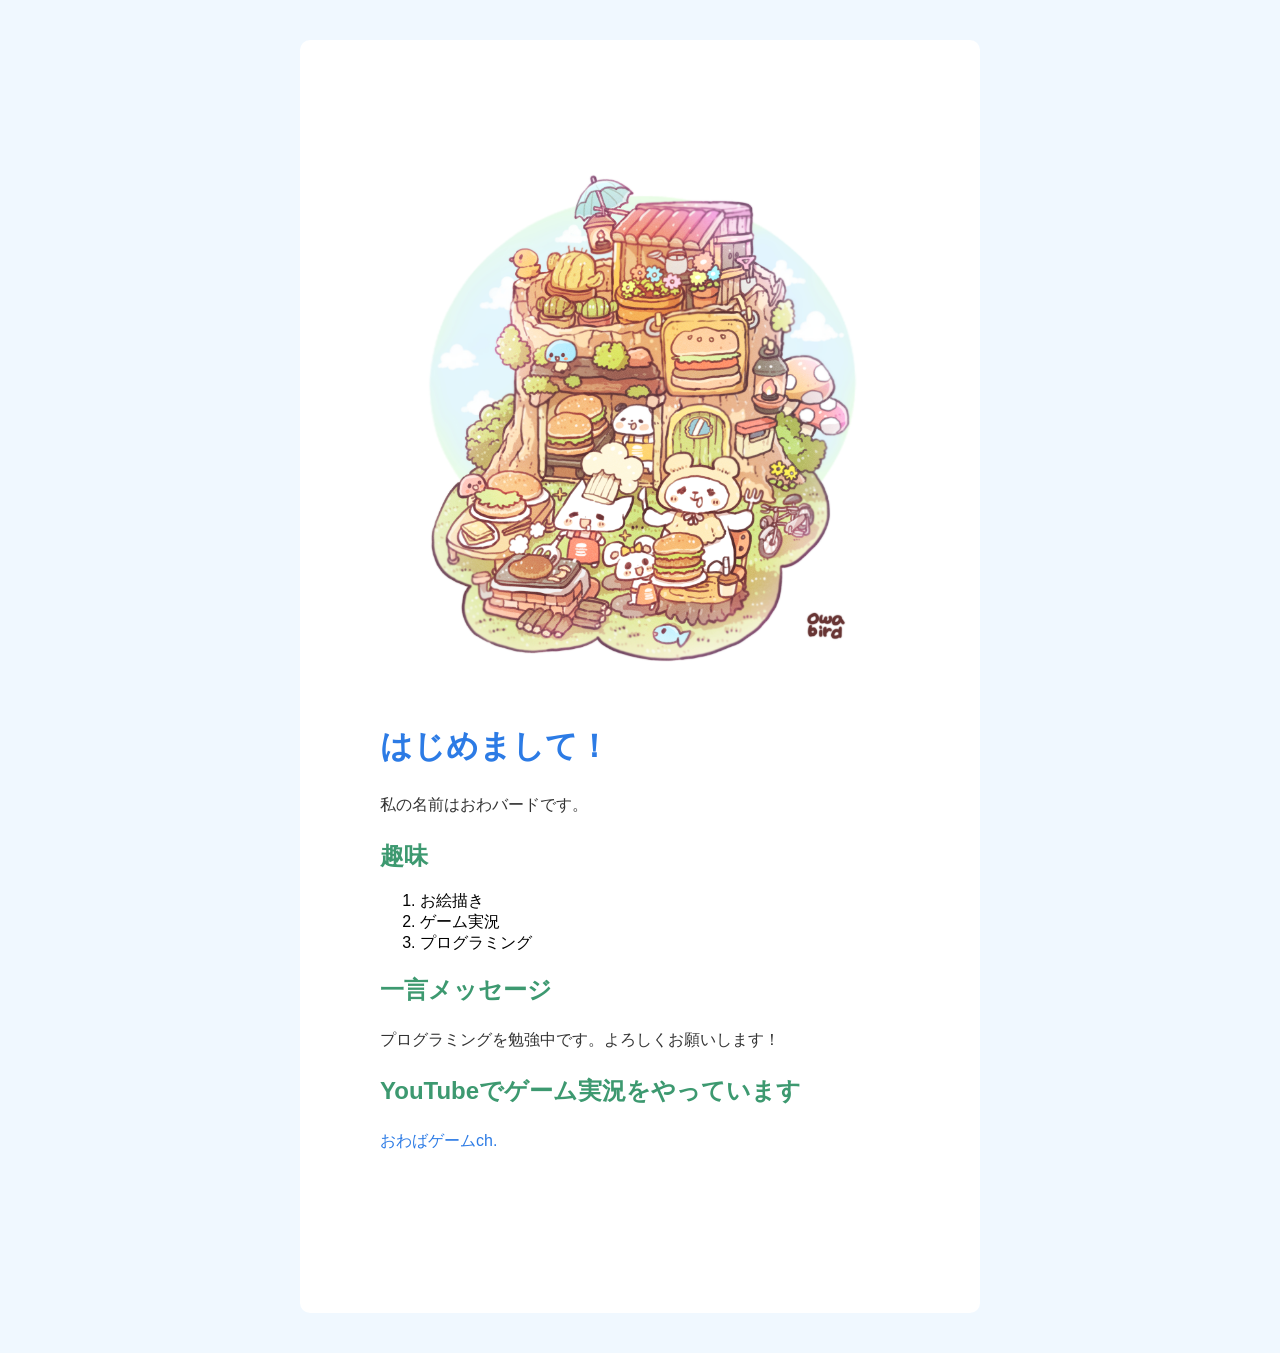
==== index.html @ 426861f4 "Add files via upload" ====
<!DOCTYPE html>
<html lang="ja">
  <head>
    <meta charset="UTF-8">
    <title>自己紹介ページ</title>
    <link rel="stylesheet" href="style.css">
  </head>
  <body>
    <div class="container">
<div class="container">

      <img src="e-108.jpg" alt="プロフィール画像">

    <h1>はじめまして！</h1>
    <p>私の名前はおわバードです。</p>

    <h2>趣味</h2>
      <ol>
      <li>お絵描き</li>
      <li>ゲーム実況</li>
      <li>プログラミング</li>
    </ol>
    <h2>一言メッセージ</h2>
    <p>プログラミングを勉強中です。よろしくお願いします！</p>

    <h2>YouTubeでゲーム実況をやっています</h2>
    <p><a href="https://www.youtube.com/channel/UCIMd46AGT2uMGoGkQoxgt9w">おわばゲームch.</a></p>

　　</div>
  </body>
</html>
---- style.css ----
body {
  background-color: #f0f8ff;
  font-family: sans-serif;
  margin: 0;
  padding: 0;
}

.container {
  max-width: 600px;
  margin: 40px auto;
  background-color: white;
  padding: 40px;
  border-radius: 10px;
}

h1 {
  color: #2c7be5;
}

h2 {
  color: #3d9970;
}

p {
  font-size: 16px;
  color: #333333;
  line-height: 1.8;
}

a {
  color: #2c7be5;
  text-decoration: none;
}

a:hover {
  text-decoration: underline;
}

img {
  width: 100%;
  border-radius: 10px;
  margin-bottom: 20px;
}
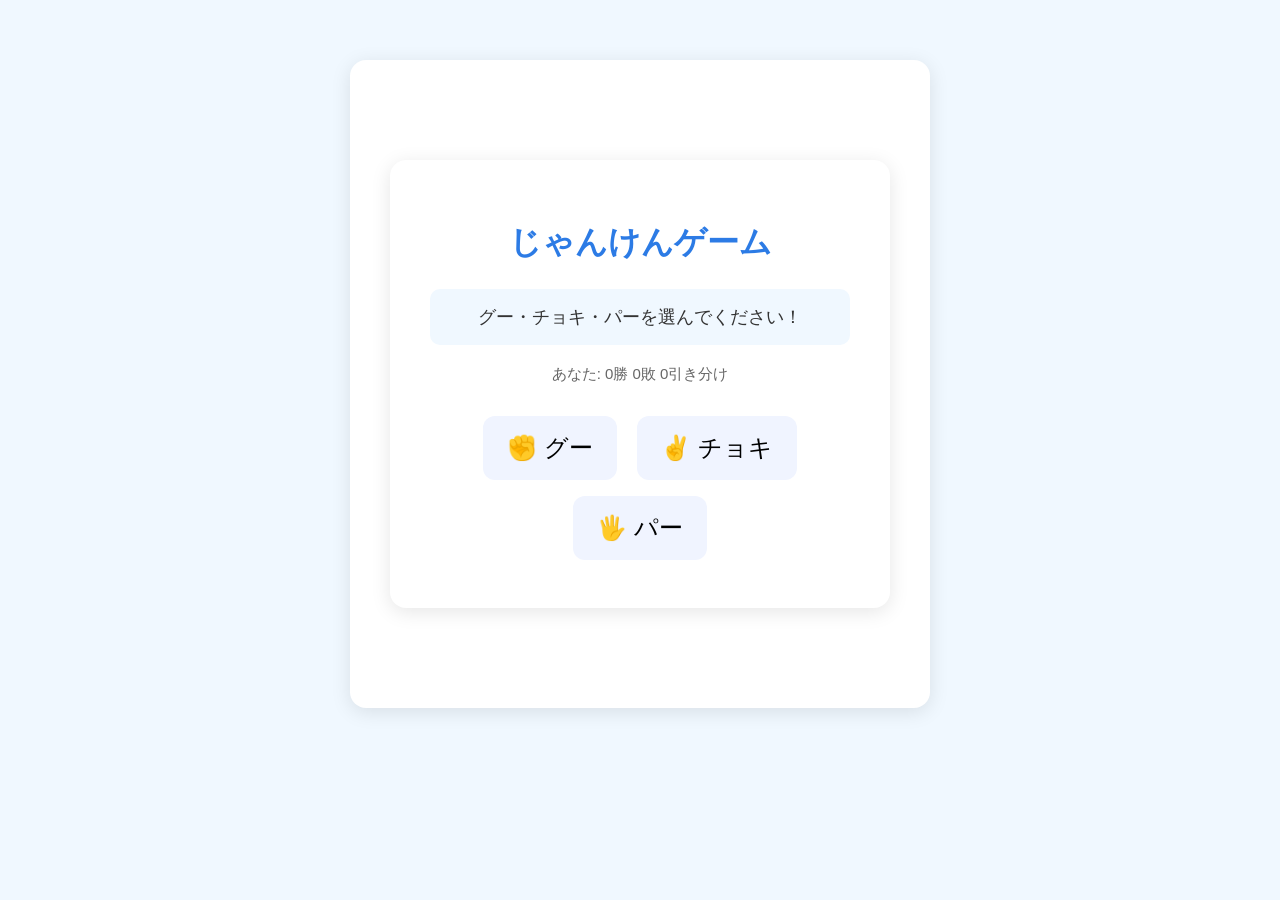
==== commit 38fa7091: "Add files via upload" ====
--- a/index.html
+++ b/index.html
@@ -5,27 +5,24 @@
     <title>自己紹介ページ</title>
     <link rel="stylesheet" href="style.css">
   </head>
+
   <body>
     <div class="container">
 <div class="container">
 
-      <img src="e-108.jpg" alt="プロフィール画像">
+      <h1>じゃんけんゲーム</h1>
 
-    <h1>はじめまして！</h1>
-    <p>私の名前はおわバードです。</p>
+      <p id="result">グー・チョキ・パーを選んでください！</p>
+      <p id="score">あなた: 0勝 0敗 0引き分け</p>
 
-    <h2>趣味</h2>
-      <ol>
-      <li>お絵描き</li>
-      <li>ゲーム実況</li>
-      <li>プログラミング</li>
-    </ol>
-    <h2>一言メッセージ</h2>
-    <p>プログラミングを勉強中です。よろしくお願いします！</p>
+      <button id="rock">✊ グー</button>
+      <button id="scissors">✌️ チョキ</button>
+      <button id="paper">🖐 パー</button>
 
-    <h2>YouTubeでゲーム実況をやっています</h2>
-    <p><a href="https://www.youtube.com/channel/UCIMd46AGT2uMGoGkQoxgt9w">おわばゲームch.</a></p>
+</div>
 
-　　</div>
+
+    <script src="script.js"></script>
+
   </body>
 </html>
--- a/style.css
+++ b/style.css
@@ -6,38 +6,51 @@
 }
 
 .container {
-  max-width: 600px;
-  margin: 40px auto;
+  max-width: 500px;
+  margin: 60px auto;
   background-color: white;
   padding: 40px;
-  border-radius: 10px;
+  border-radius: 16px;
+  text-align: center;
+  box-shadow: 0 4px 20px rgba(0, 0, 0, 0.1);
 }
 
 h1 {
   color: #2c7be5;
+  margin-bottom: 24px;
 }
 
-h2 {
-  color: #3d9970;
+#result {
+  font-size: 18px;
+  color: #333;
+  margin: 20px 0;
+  padding: 16px;
+  background-color: #f0f8ff;
+  border-radius: 10px;
 }
 
-p {
-  font-size: 16px;
-  color: #333333;
-  line-height: 1.8;
+#score {
+  font-size: 15px;
+  color: #666;
+  margin-bottom: 24px;
 }
 
-a {
-  color: #2c7be5;
-  text-decoration: none;
+button {
+  font-size: 24px;
+  margin: 8px;
+  padding: 16px 24px;
+  border: none;
+  border-radius: 12px;
+  cursor: pointer;
+  background-color: #f0f4ff;
+  transition: transform 0.1s;
 }
 
-a:hover {
-  text-decoration: underline;
+button:hover {
+  transform: scale(1.1);
+  background-color: #dce8ff;
 }
 
-img {
-  width: 100%;
-  border-radius: 10px;
-  margin-bottom: 20px;
+button:active {
+  transform: scale(0.95);
 }
